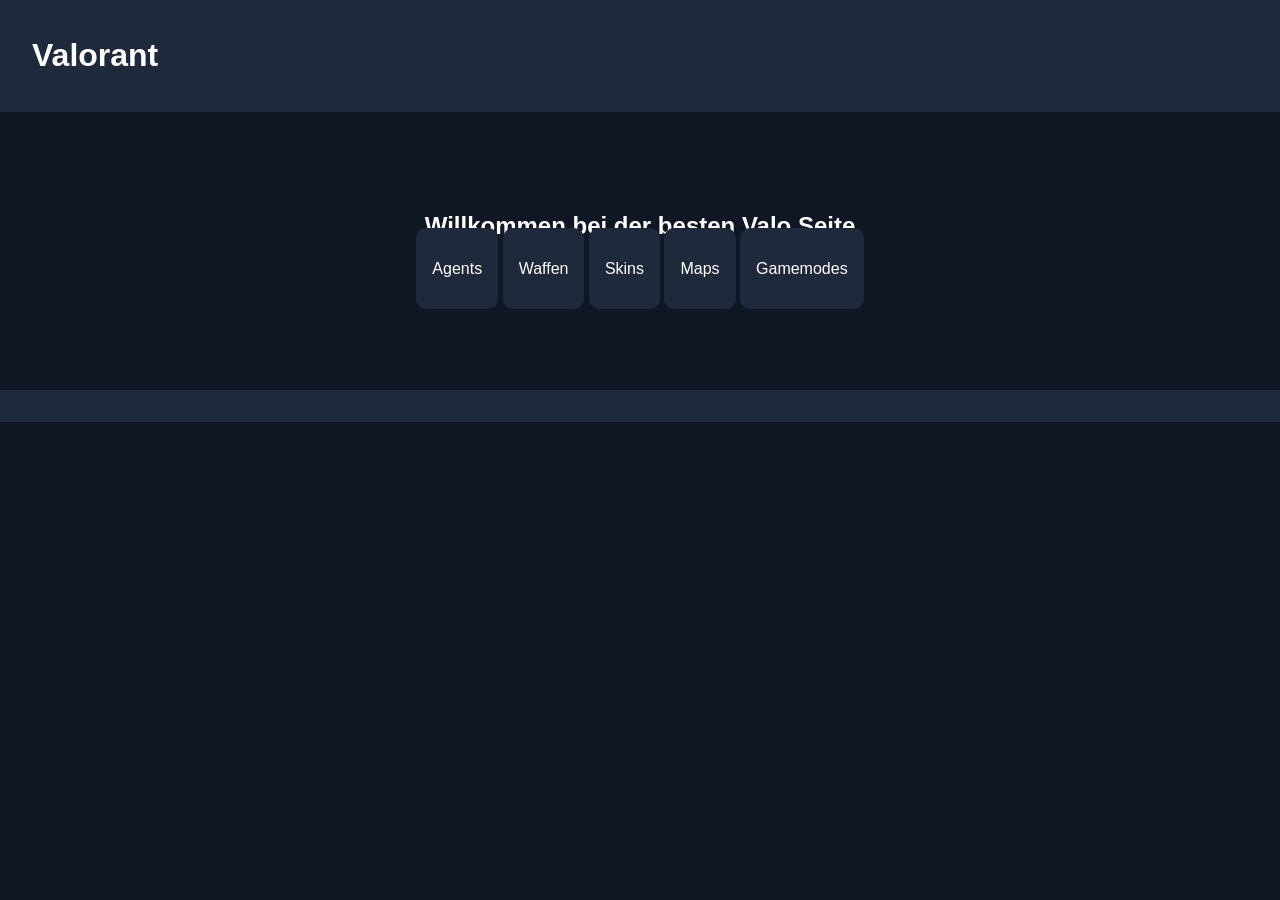
==== index.html @ 4825163f "Add files via upload" ====
<!DOCTYPE html>
<html lang="de">
<head>
<meta charset="utf-8" />
<meta name="viewport" content="width=device-width, initial-scale=1" />
<title>Valo — Startseite</title>
<link rel="stylesheet" href="styles.css">
</head>
<body>
<header class="site-header">
<h1>Valorant</h1>
</header>


<main class="home">
<h2>Willkommen bei der besten Valo Seite </h2>     
<a href="agents.html" class="card">Agents</a>
<a href="weapons.html" class="card">Waffen</a>
<a href="skins.html" class="card">Skins</a>
<a href="maps.html" class="card">Maps</a>
<a href="gamemodes.html" class="card">Gamemodes</a>
</main>


<footer class="footer">
</footer>
<script src="script.js"></script>
</body>
</html>
---- styles.css ----
body {
font-family: Arial, sans-serif;
margin: 0;
background-color: #0f1724;
color: white;
}


.site-header {
background-color: #1e293b;
padding: 1rem 2rem;
display: flex;
justify-content: space-between;
align-items: center;
}


.home {
text-align: center;
padding: 5rem 2rem;
}


.card {
background-color: #1e293b;
text-align: center;
padding: 2rem 1rem;
border-radius: 10px;
text-decoration: none;
color: white;
transition: transform 0.2s ease, background 0.3s ease;
}


.card:hover {
transform: translateY(-5px);
background-color: #334155;
}


.btn {
background-color: #7c3aed;
padding: 1rem 2rem;
color: white;
border-radius: 8px;
text-decoration: none;
display: inline-block;
margin-top: 2rem;
}


.btn:hover {
background-color: #8b5cf6;
}


.footer {
text-align: center;
padding: 1rem;
background-color: #1e293b;
margin-top: 2rem;
}


.back {
color: #a5b4fc;
text-decoration: none;
}


.back:hover {
text-decoration: underline;
}


.content {
padding: 2rem;
max-width: 900px;
margin: auto;
text-align: center;
}
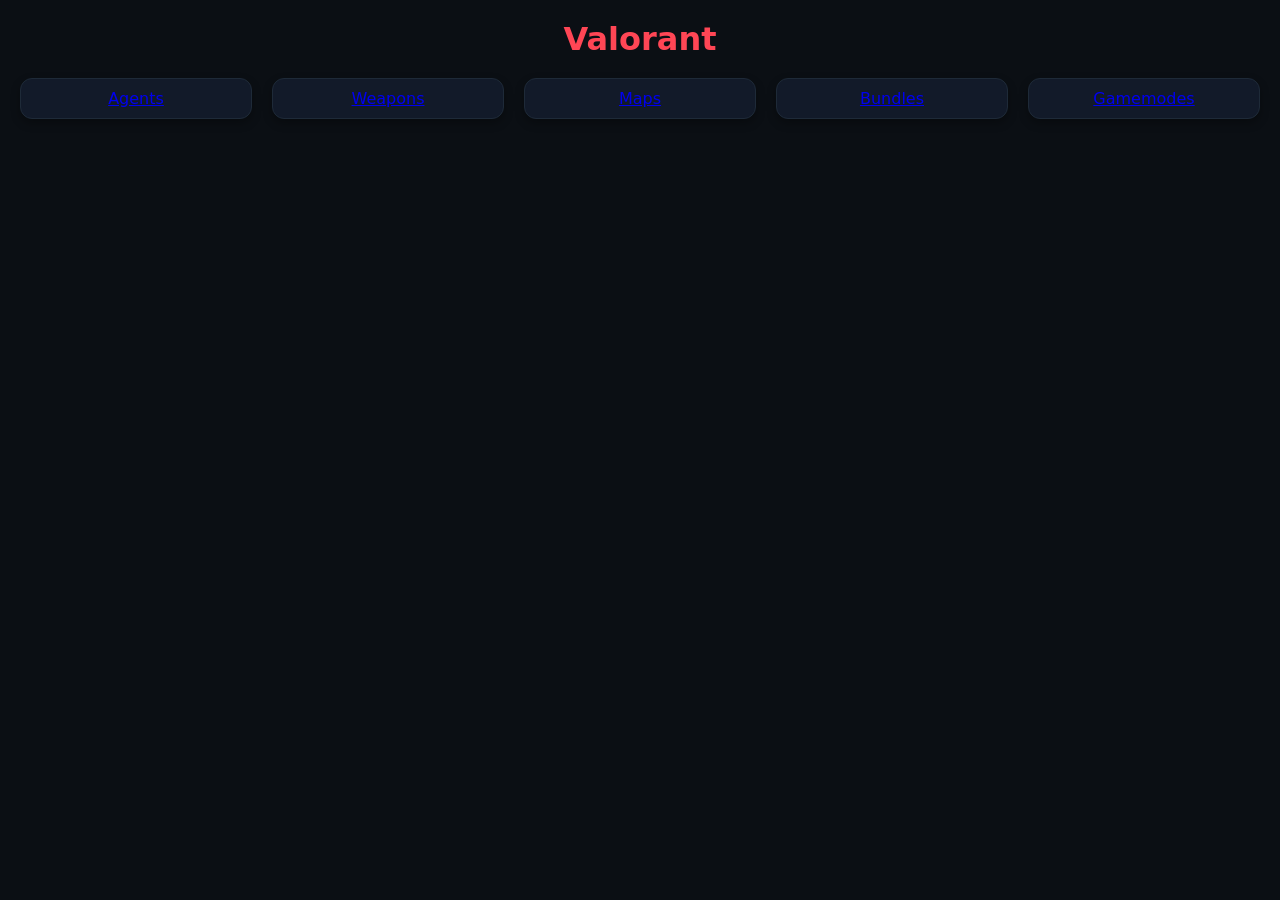
==== commit 634ecf7c: "Add files via upload" ====
--- a/index.html
+++ b/index.html
@@ -1,29 +1,18 @@
 <!DOCTYPE html>
 <html lang="de">
+<link rel="stylesheet" href="styles.css">
 <head>
-<meta charset="utf-8" />
-<meta name="viewport" content="width=device-width, initial-scale=1" />
-<title>Valo — Startseite</title>
-<link rel="stylesheet" href="styles.css">
+  <meta charset="UTF-8">
+  <title>Valorant</title>
 </head>
 <body>
-<header class="site-header">
-<h1>Valorant</h1>
-</header>
-
-
-<main class="home">
-<h2>Willkommen bei der besten Valo Seite </h2>     
-<a href="agents.html" class="card">Agents</a>
-<a href="weapons.html" class="card">Waffen</a>
-<a href="skins.html" class="card">Skins</a>
-<a href="maps.html" class="card">Maps</a>
-<a href="gamemodes.html" class="card">Gamemodes</a>
-</main>
-
-
-<footer class="footer">
-</footer>
-<script src="script.js"></script>
+  <h1>Valorant</h1>
+  <ul>
+    <li><a href="agents.html">Agents</a></li>
+    <li><a href="weapons.html">Weapons</a></li>
+    <li><a href="maps.html">Maps</a></li>
+    <li><a href="bundles.html">Bundles</a></li>
+    <li><a href="gamemodes.html">Gamemodes</a></li>
+  </ul>
 </body>
-</html>+</html>
--- a/styles.css
+++ b/styles.css
@@ -1,81 +1,81 @@
-body {
-font-family: Arial, sans-serif;
-margin: 0;
-background-color: #0f1724;
-color: white;
+:root {
+  --bg: #0b0f14;
+  --card: #121a29;
+  --text: #e6eef6;
+  --muted: #9fb0c3;
+  --accent: #ff4655;
+  --border: #1e2a38;
 }
 
+* { box-sizing: border-box; margin: 0; padding: 0; }
 
-.site-header {
-background-color: #1e293b;
-padding: 1rem 2rem;
-display: flex;
-justify-content: space-between;
-align-items: center;
+body {
+  background: var(--bg);
+  color: var(--text);
+  font-family: system-ui, sans-serif;
+  padding: 20px;
 }
 
-
-.home {
-text-align: center;
-padding: 5rem 2rem;
+h1 {
+  text-align: center;
+  color: var(--accent);
+  margin-bottom: 20px;
 }
 
-
-.card {
-background-color: #1e293b;
-text-align: center;
-padding: 2rem 1rem;
-border-radius: 10px;
-text-decoration: none;
-color: white;
-transition: transform 0.2s ease, background 0.3s ease;
+ul {
+  display: grid;
+  grid-template-columns: repeat(auto-fill, minmax(200px, 1fr));
+  gap: 20px;
+  list-style: none;
+  padding: 0;
 }
 
-
-.card:hover {
-transform: translateY(-5px);
-background-color: #334155;
+li {
+  background: var(--card);
+  border: 1px solid var(--border);
+  border-radius: 12px;
+  padding: 10px;
+  text-align: center;
+  box-shadow: 0 4px 10px rgba(0,0,0,0.3);
+  transition: transform 0.2s ease;
 }
 
-
-.btn {
-background-color: #7c3aed;
-padding: 1rem 2rem;
-color: white;
-border-radius: 8px;
-text-decoration: none;
-display: inline-block;
-margin-top: 2rem;
+li:hover {
+  transform: translateY(-4px);
 }
 
-
-.btn:hover {
-background-color: #8b5cf6;
+img {
+  width: 100%;
+  border-radius: 8px;
+  margin-top: 6px;
 }
 
-
-.footer {
-text-align: center;
-padding: 1rem;
-background-color: #1e293b;
-margin-top: 2rem;
+strong {
+  display: block;
+  font-size: 16px;
+  margin-bottom: 6px;
 }
 
-
-.back {
-color: #a5b4fc;
-text-decoration: none;
+small {
+  color: var(--muted);
+  font-size: 12px;
 }
 
-
-.back:hover {
-text-decoration: underline;
+button {
+  position: fixed;
+  top: 20px;
+  right: 20px;
+  padding: 10px 18px;
+  font-size: 15px;
+  background: var(--accent);
+  color: white;
+  border: none;
+  border-radius: 8px;
+  cursor: pointer;
+  transition: background 0.2s ease;
+  z-index: 100;
 }
 
-
-.content {
-padding: 2rem;
-max-width: 900px;
-margin: auto;
-text-align: center;
+button:hover {
+  background: #e23f50;
 }
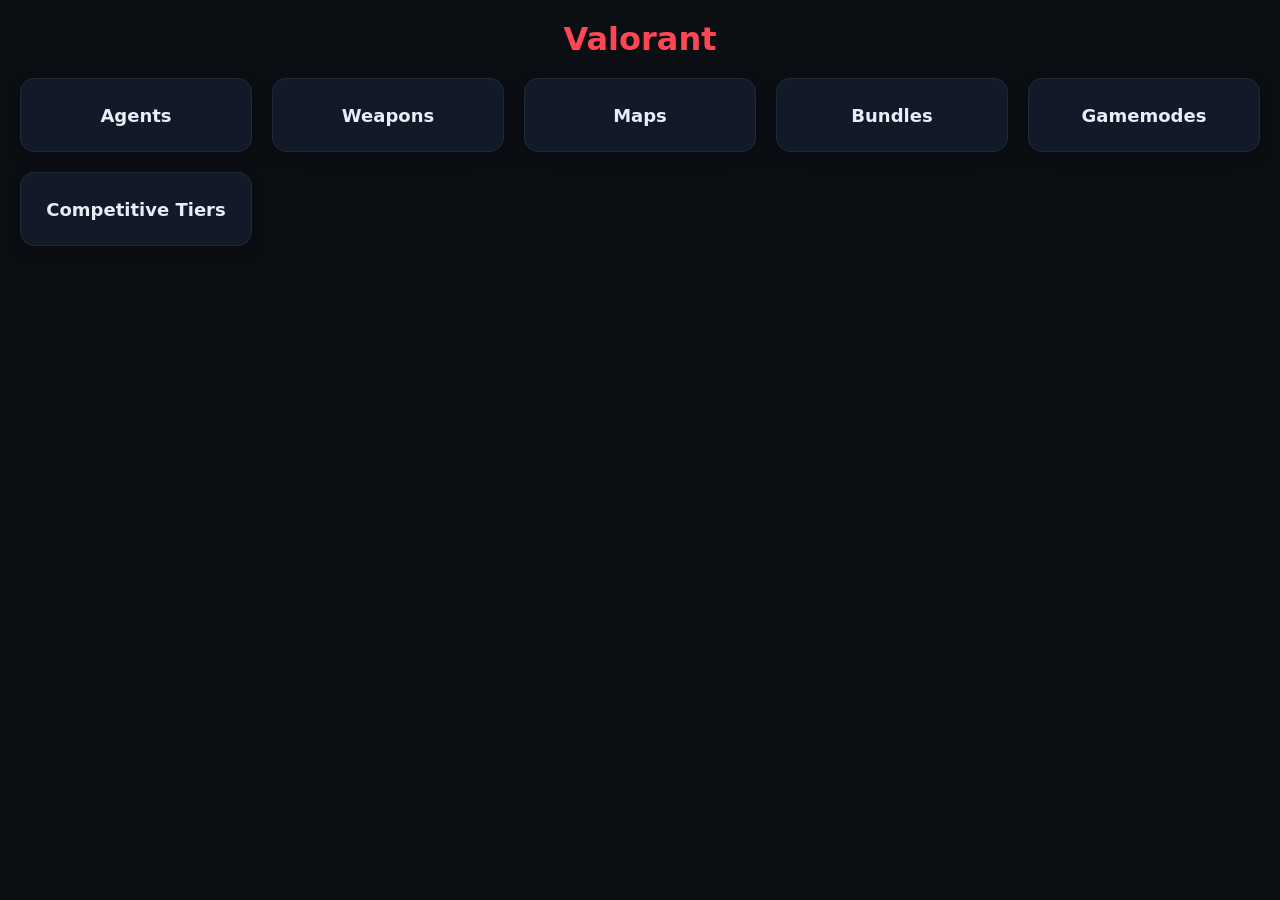
==== commit 0480a7c6: "Add files via upload" ====
--- a/index.html
+++ b/index.html
@@ -13,6 +13,7 @@
     <li><a href="maps.html">Maps</a></li>
     <li><a href="bundles.html">Bundles</a></li>
     <li><a href="gamemodes.html">Gamemodes</a></li>
+    <li><a href="comptiers.html">Competitive Tiers</a></li>
   </ul>
 </body>
 </html>
--- a/styles.css
+++ b/styles.css
@@ -78,4 +78,47 @@
 
 button:hover {
   background: #e23f50;
-}+}
+
+li {
+  background: var(--card);
+  border: 1px solid var(--border);
+  border-radius: 14px;
+  padding: 0;                
+  text-align: center;
+  box-shadow: 0 6px 16px rgba(0,0,0,0.35);
+  transition: transform .25s ease, box-shadow .25s ease;
+  overflow: hidden;           
+}
+
+li a {
+  display: flex;              
+  align-items: center;
+  justify-content: center;
+  min-height: 72px;           
+  padding: 14px 18px;
+  text-decoration: none;      
+  color: var(--text);         
+  font-weight: 600;
+  font-size: 18px;
+  border-radius: 14px;        
+  outline: none;
+}
+
+
+li:hover {
+  transform: translateY(-6px) scale(1.03);
+  box-shadow: 0 10px 20px rgba(255,70,85,.2);
+}
+
+li a:hover {
+  text-shadow: 0 0 8px rgba(255,70,85,.5);
+}
+
+li a:focus-visible {
+  box-shadow: 0 0 0 3px rgba(255,70,85,.6);
+}
+
+li:hover {
+  background: #0f1624;
+}
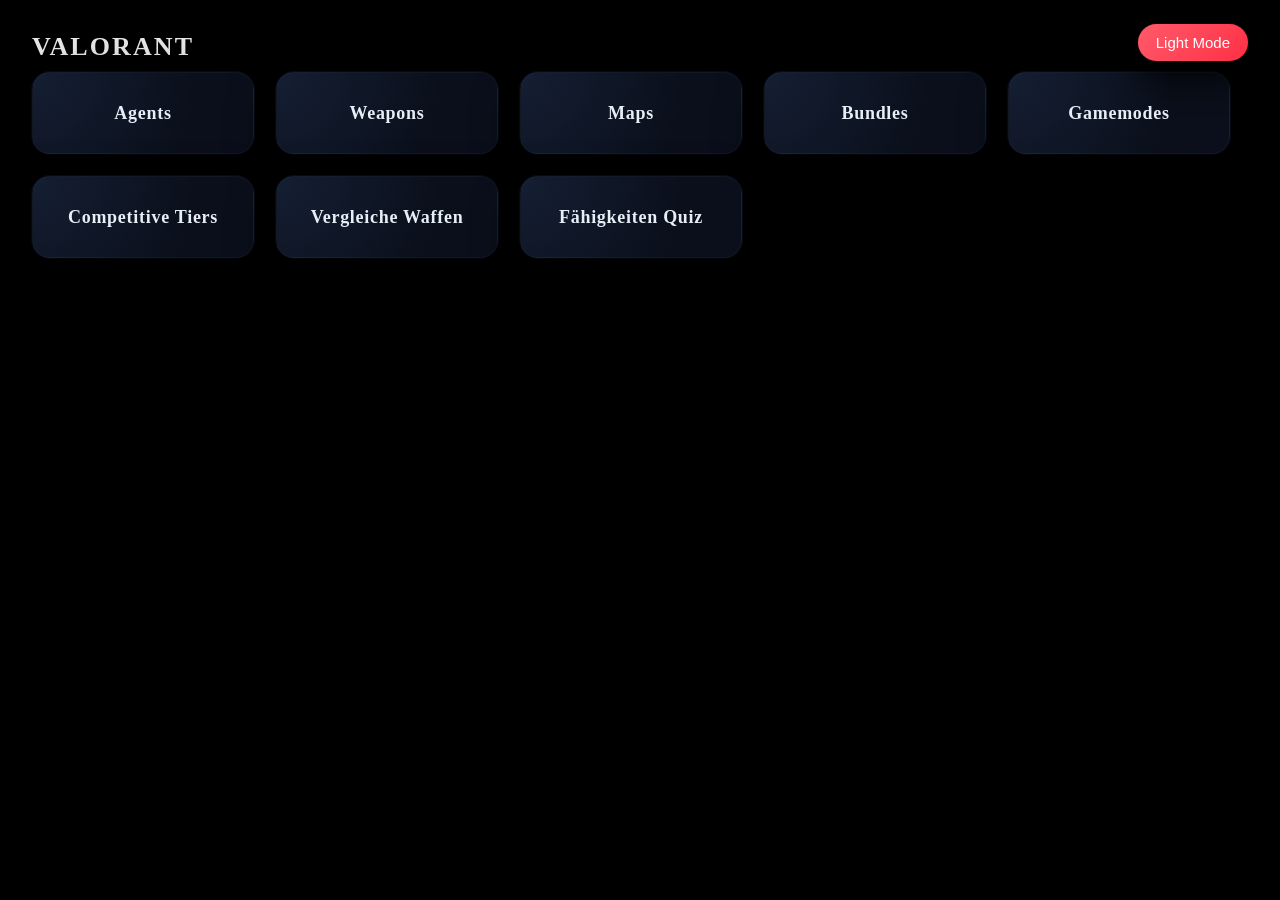
==== commit 9c7da795: "Add files via upload" ====
--- a/index.html
+++ b/index.html
@@ -6,6 +6,8 @@
   <title>Valorant</title>
 </head>
 <body>
+      <div class="page">
+
   <h1>Valorant</h1>
   <ul>
     <li><a href="agents.html">Agents</a></li>
@@ -14,6 +16,14 @@
     <li><a href="bundles.html">Bundles</a></li>
     <li><a href="gamemodes.html">Gamemodes</a></li>
     <li><a href="comptiers.html">Competitive Tiers</a></li>
+    <li><a href="compare.html">Vergleiche Waffen</a></li>
+    <li><a href="quiz.html">Fähigkeiten Quiz</a></li>
   </ul>
+  </div>
+    <div class="right-buttons">
+    <button id="themeToggle">Light Mode</button>
+  </div>
+    <script src="main.js"></script>
+  
 </body>
 </html>
--- a/styles.css
+++ b/styles.css
@@ -1,53 +1,175 @@
 :root {
-  --bg: #0b0f14;
-  --card: #121a29;
+  --bg: #050814;
+  --bg-alt: #050a16;
+  --card: #0e1725;
+  --card-soft: #111a2b;
   --text: #e6eef6;
   --muted: #9fb0c3;
   --accent: #ff4655;
-  --border: #1e2a38;
-}
-
-* { box-sizing: border-box; margin: 0; padding: 0; }
+  --accent-soft: rgba(255, 70, 85, 0.14);
+  --border: #1b2535;
+}
+
+* {
+  box-sizing: border-box;
+  margin: 0;
+  padding: 0;
+}
 
 body {
-  background: var(--bg);
-  color: var(--text);
-  font-family: system-ui, sans-serif;
-  padding: 20px;
+  background-color: black;
+  color: white;
+}
+
+
+body.light {
+  background-color: white;
+  color: black;
 }
 
 h1 {
-  text-align: center;
-  color: var(--accent);
-  margin-bottom: 20px;
+  text-align: left;
+  font-size: 26px;
+  letter-spacing: 0.08em;
+  text-transform: uppercase;
+  opacity: 0.9;
+  margin-bottom: 10px;
+}
+
+.page-subtitle {
+  color: var(--muted);
+  font-size: 14px;
+  margin-bottom: 28px;
+}
+
+.topbar {
+  display: flex;
+  align-items: center;
+  justify-content: space-between;
+  gap: 32px;
+  margin-bottom: 32px;
+}
+
+.left-top {
+  display: flex;
+  align-items: center;
+  gap: 20px;
+}
+
+.logo,
+#logo {
+  position: relative;
+  display: inline-flex;
+  align-items: center;
+  gap: 10px;
+  padding: 12px 22px;
+  border-radius: 18px;
+  background: linear-gradient(120deg, #ff7a85, #ff4655, #ff9f6b);
+  box-shadow:
+    0 0 0 1px rgba(255, 255, 255, 0.08),
+    0 18px 40px rgba(0, 0, 0, 0.75);
+  color: #070a12;
+  font-weight: 700;
+  letter-spacing: 0.12em;
+  text-transform: uppercase;
+  font-size: 13px;
+}
+
+.logo::before,
+#logo::before {
+  content: "";
+  width: 16px;
+  height: 16px;
+  border-radius: 6px;
+  background: #070a12;
+  box-shadow: 0 0 0 2px rgba(7, 10, 18, 0.6);
+  transform: skewX(-10deg);
+}
+
+.logo span,
+#logo span {
+  transform: translateY(1px);
 }
 
 ul {
-  display: grid;
-  grid-template-columns: repeat(auto-fill, minmax(200px, 1fr));
-  gap: 20px;
+  display: flex;
+  flex-wrap: wrap;
+  gap: 22px;
   list-style: none;
   padding: 0;
 }
 
 li {
-  background: var(--card);
-  border: 1px solid var(--border);
-  border-radius: 12px;
-  padding: 10px;
-  text-align: center;
-  box-shadow: 0 4px 10px rgba(0,0,0,0.3);
-  transition: transform 0.2s ease;
+  position: relative;
+  background: radial-gradient(circle at top left, #151f33, #0a0f1b 70%);
+  border: 1px solid rgba(255, 255, 255, 0.03);
+  border-radius: 18px;
+  box-shadow:
+    0 18px 45px rgba(0, 0, 0, 0.8),
+    0 0 0 1px rgba(8, 15, 30, 0.9);
+  overflow: hidden;
+  transition:
+    transform 0.22s ease,
+    box-shadow 0.22s ease,
+    border-color 0.22s ease,
+    background 0.22s ease;
+}
+
+li::before {
+  content: "";
+  position: absolute;
+  inset: 0;
+  background: radial-gradient(circle at top left, var(--accent-soft), transparent 55%);
+  opacity: 0;
+  transition: opacity 0.22s ease;
+}
+
+li a {
+  position: relative;
+  display: flex;
+  align-items: center;
+  justify-content: center;
+  min-width: 220px;
+  min-height: 80px;
+  padding: 18px 28px;
+  text-decoration: none;
+  color: var(--text);
+  font-weight: 600;
+  font-size: 18px;
+  letter-spacing: 0.04em;
+  text-transform: none;
+  outline: none;
 }
 
 li:hover {
-  transform: translateY(-4px);
+  transform: translateY(-4px) scale(1.02);
+  box-shadow:
+    0 24px 60px rgba(4, 10, 25, 0.95),
+    0 0 0 1px rgba(255, 70, 85, 0.5);
+  border-color: rgba(255, 70, 85, 0.6);
+  background: radial-gradient(circle at top left, #151f33, #08101f 70%);
+}
+
+li:hover::before {
+  opacity: 1;
+}
+
+li a:hover {
+  text-shadow: 0 0 12px rgba(255, 255, 255, 0.3);
+}
+
+li a:focus-visible {
+  box-shadow: 0 0 0 3px rgba(255, 70, 85, 0.7);
+  border-radius: 18px;
 }
 
 img {
-  width: 100%;
-  border-radius: 8px;
-  margin-top: 6px;
+  width: auto;
+  max-width: 100%;
+  max-height: 260px;
+  object-fit: contain;
+  margin: 0 auto 12px;
+  display: block;
 }
 
 strong {
@@ -61,64 +183,135 @@
   font-size: 12px;
 }
 
+#globalSearch {
+  width: 100%;
+  max-width: 450px;
+  margin: 0 auto 32px auto;
+  display: block;
+  position: relative;
+  z-index: 50;
+  padding: 14px 20px;
+  font-size: 16px;
+  color: var(--text);
+  background: var(--card-soft);
+  border: 1px solid var(--border);
+  border-radius: 12px;
+  box-shadow:
+    0 0 0 1px rgba(8, 15, 30, 0.9),
+    0 8px 20px rgba(0, 0, 0, 0.7);
+  outline: none;
+  transition:
+    border-color 0.22s ease,
+    box-shadow 0.22s ease,
+    background 0.22s ease;
+}
+
+.list-container {
+  position: relative;
+  z-index: 1;
+}
+
+
+#globalSearch::placeholder {
+  color: var(--muted);
+}
+
+#globalSearch:focus {
+  border-color: rgba(255, 70, 85, 0.7);
+  box-shadow:
+    0 0 0 1px rgba(255, 70, 85, 0.55),
+    0 18px 45px rgba(0, 0, 0, 0.9);
+  background: #101a2a;
+}
+
 button {
-  position: fixed;
-  top: 20px;
-  right: 20px;
   padding: 10px 18px;
   font-size: 15px;
-  background: var(--accent);
+  background: linear-gradient(135deg, #ff5b6a, #ff2f45);
   color: white;
   border: none;
+  border-radius: 999px;
+  cursor: pointer;
+  box-shadow:
+    0 0 1px rgba(255, 70, 85, 0.7),
+    0 16px 34px rgba(0, 0, 0, 0.8);
+  transition:
+    transform 0.16s ease,
+    box-shadow 0.16s ease,
+    filter 0.16s ease;
+}
+
+
+
+
+button:hover {
+  transform: translateY(-1px);
+  filter: brightness(1.06);
+  box-shadow:
+    0 0 18px rgba(255, 70, 85, 0.7),
+    0 22px 45px rgba(0, 0, 0, 0.9);
+}
+
+button:active {
+  transform: translateY(1px) scale(0.98);
+  box-shadow: 0 10px 26px rgba(0, 0, 0, 0.9);
+}
+
+.toolbar {
+  display: flex;
+  gap: 12px;
+  margin: 16px 0;
+}
+
+.toolbar select {
+  padding: 8px 12px;
   border-radius: 8px;
-  cursor: pointer;
-  transition: background 0.2s ease;
-  z-index: 100;
-}
-
-button:hover {
-  background: #e23f50;
-}
-
-li {
+  border: 1px solid var(--border);
   background: var(--card);
-  border: 1px solid var(--border);
-  border-radius: 14px;
-  padding: 0;                
+  color: var(--text);
+}
+
+
+.right-buttons {
+  position: fixed;
+  top: 24px;
+  right: 32px;
+
+  display: flex;
+  gap: 16px;
+  align-items: center;
+
+  z-index: 1000;
+}
+
+#quiz-container {
+  max-width: 600px;
+  margin: 120px auto 40px auto;
   text-align: center;
-  box-shadow: 0 6px 16px rgba(0,0,0,0.35);
-  transition: transform .25s ease, box-shadow .25s ease;
-  overflow: hidden;           
-}
-
-li a {
-  display: flex;              
-  align-items: center;
+}
+
+#ability-icon-wrapper {
+  margin: 20px 0;
+}
+
+#ability-icon {
+  width: 128px;
+  height: 128px;
+  object-fit: contain;
+}
+
+#answer-buttons {
+  display: flex;
+  flex-wrap: wrap;
+  gap: 12px;
   justify-content: center;
-  min-height: 72px;           
-  padding: 14px 18px;
-  text-decoration: none;      
-  color: var(--text);         
-  font-weight: 600;
-  font-size: 18px;
-  border-radius: 14px;        
-  outline: none;
-}
-
-
-li:hover {
-  transform: translateY(-6px) scale(1.03);
-  box-shadow: 0 10px 20px rgba(255,70,85,.2);
-}
-
-li a:hover {
-  text-shadow: 0 0 8px rgba(255,70,85,.5);
-}
-
-li a:focus-visible {
-  box-shadow: 0 0 0 3px rgba(255,70,85,.6);
-}
-
-li:hover {
-  background: #0f1624;
-}
+  margin-bottom: 16px;
+}
+
+#next-question-btn {
+  margin-top: 8px;
+}
+
+.page {
+  padding: 32px;
+}
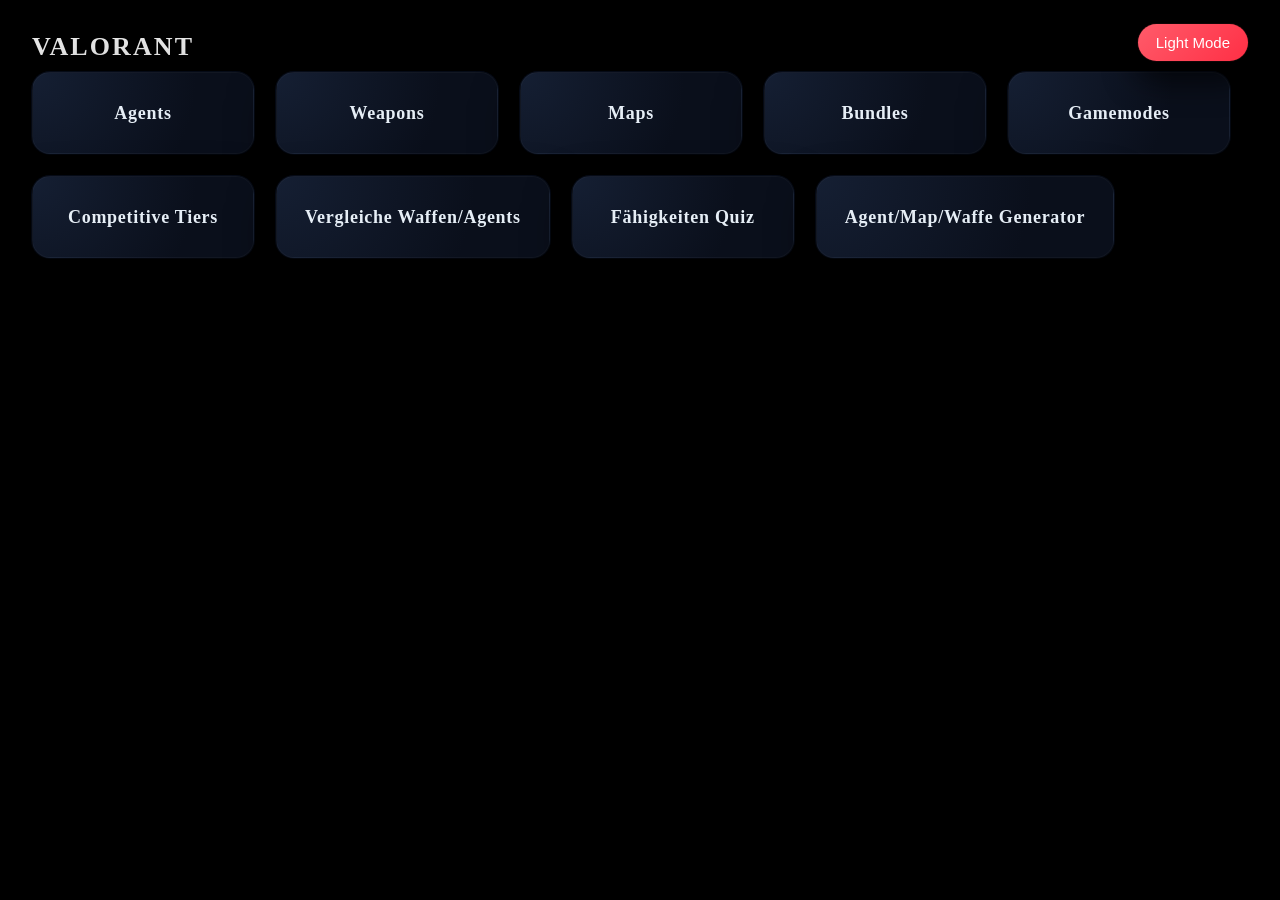
==== commit 38e34159: "Add files via upload" ====
--- a/index.html
+++ b/index.html
@@ -16,8 +16,9 @@
     <li><a href="bundles.html">Bundles</a></li>
     <li><a href="gamemodes.html">Gamemodes</a></li>
     <li><a href="comptiers.html">Competitive Tiers</a></li>
-    <li><a href="compare.html">Vergleiche Waffen</a></li>
+    <li><a href="compare.html">Vergleiche Waffen/Agents</a></li>
     <li><a href="quiz.html">Fähigkeiten Quiz</a></li>
+    <li><a href="random.html">Agent/Map/Waffe Generator</a></li>
   </ul>
   </div>
     <div class="right-buttons">
--- a/styles.css
+++ b/styles.css
@@ -315,3 +315,46 @@
 .page {
   padding: 32px;
 }
+
+.random-grid {
+  display: grid;
+  gap: 16px;
+  grid-template-columns: repeat(auto-fit, minmax(260px, 1fr));
+}
+
+.random-card {
+  padding: 16px;
+  border-radius: 12px;
+  background: rgba(255,255,255,0.06);
+  border: 1px solid rgba(255,255,255,0.12);
+}
+
+.random-card-header {
+  display: flex;
+  justify-content: space-between;
+  align-items: center;
+  gap: 12px;
+  margin-bottom: 12px;
+}
+
+.result-row {
+  display: flex;
+  gap: 12px;
+  align-items: center;
+}
+
+.result-img {
+  width: 72px;
+  height: 72px;
+  object-fit: cover;
+  border-radius: 10px;
+}
+
+.result-img.wide {
+  width: 120px;
+  height: 72px;
+}
+
+.muted {
+  opacity: 0.75;
+}
